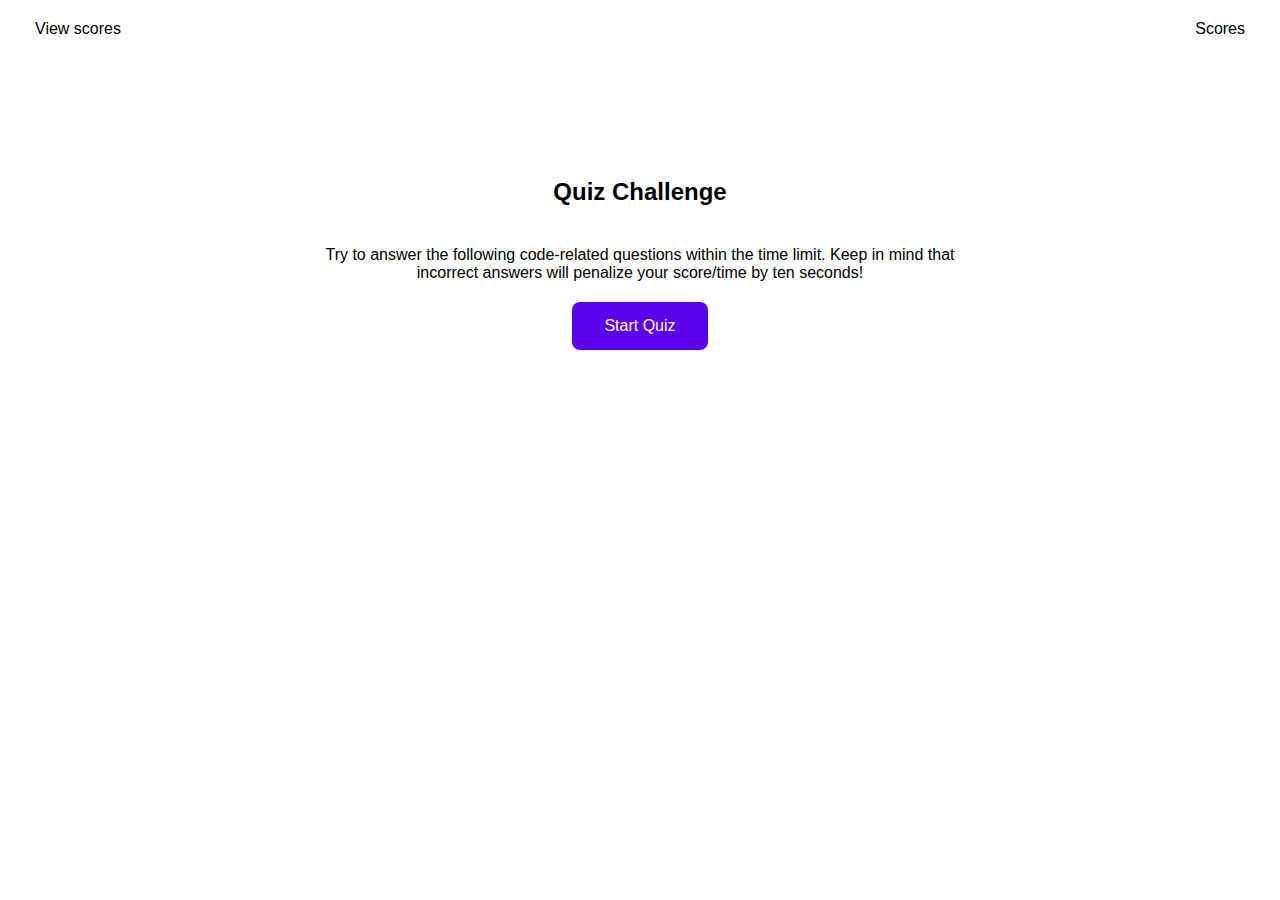
==== index.html @ dc4c39ce "created intro page and quiz pages in html" ====
<!DOCTYPE html>
<html lang="en">
<head>
    <meta charset="UTF-8">
    <meta http-equiv="X-UA-Compatible" content="IE=edge">
    <meta name="viewport" content="width=device-width, initial-scale=1.0">
    <link rel="stylesheet" href="./assets/css/style.css" />
    <title>Code Quiz</title>
</head>
<body>
    <header>
        <p>View scores</p>
        <p>Scores</p>
    </header>
    
    <section>
        <div class="quiz-start">
            <h3 class="title">Quiz Challenge</h3>
        
            <p id="intro">Try to answer the following code-related questions within the time limit.  Keep in mind that incorrect answers will penalize your score/time by ten seconds!</p>
            <a href="/quiz.html" class="button">Start Quiz</a>
        </div>
    </section>
    <script src="./assets/js/script.js"></script>
</body>
</html>
---- assets/css/style.css ----
* {
    margin: 0;
    padding: 0;
    box-sizing: border-box;
}

body {
    font-family: Arial, Helvetica, sans-serif;
}

header {
    padding: 20px 35px;
    background-color: var(--tertiary-color);
    display: flex;
    justify-content: space-between;
    flex-wrap: wrap;
    position: sticky;
    top: 0;
}

section {
    padding: 100px 300px;
}

.quiz-start {
    text-align: center;
}
#intro {
    padding:20px;
}

.title {
    font-size: 24px;
    padding: 20px;
}


.button {
    background-color: #5b00ec;
    border: none;
    color: white;
    padding: 15px 32px;
    text-align: center;
    text-decoration: none;
    display: inline-block;
    font-size: 16px;
    border-radius: 8px;
  }
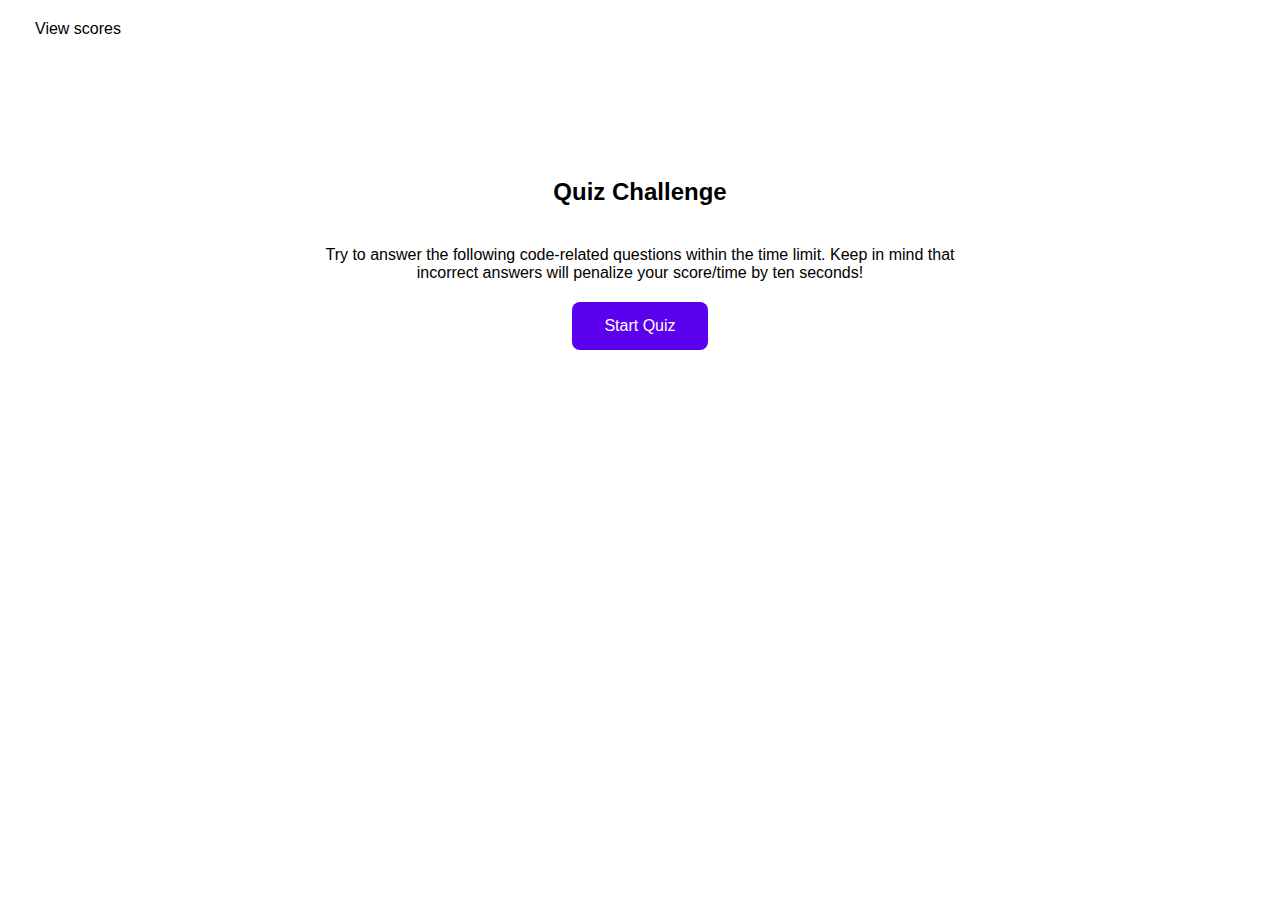
==== commit f6ce8804: "added countdown timer" ====
--- a/index.html
+++ b/index.html
@@ -10,7 +10,6 @@
 <body>
     <header>
         <p>View scores</p>
-        <p>Scores</p>
     </header>
     
     <section>
@@ -18,7 +17,7 @@
             <h3 class="title">Quiz Challenge</h3>
         
             <p id="intro">Try to answer the following code-related questions within the time limit.  Keep in mind that incorrect answers will penalize your score/time by ten seconds!</p>
-            <a href="/quiz.html" class="button">Start Quiz</a>
+            <a href="./quiz.html" class="button">Start Quiz</a>
         </div>
     </section>
     <script src="./assets/js/script.js"></script>
--- a/assets/css/style.css
+++ b/assets/css/style.css
@@ -34,7 +34,7 @@
     padding: 20px;
 }
 
-
+/* button styling */
 .button {
     background-color: #5b00ec;
     border: none;
@@ -47,4 +47,12 @@
     border-radius: 8px;
   }
 
+
+  @media screen and (max-width: 768px) {
+
+    section {
+        padding: 50px;
+    }
+    
+}
   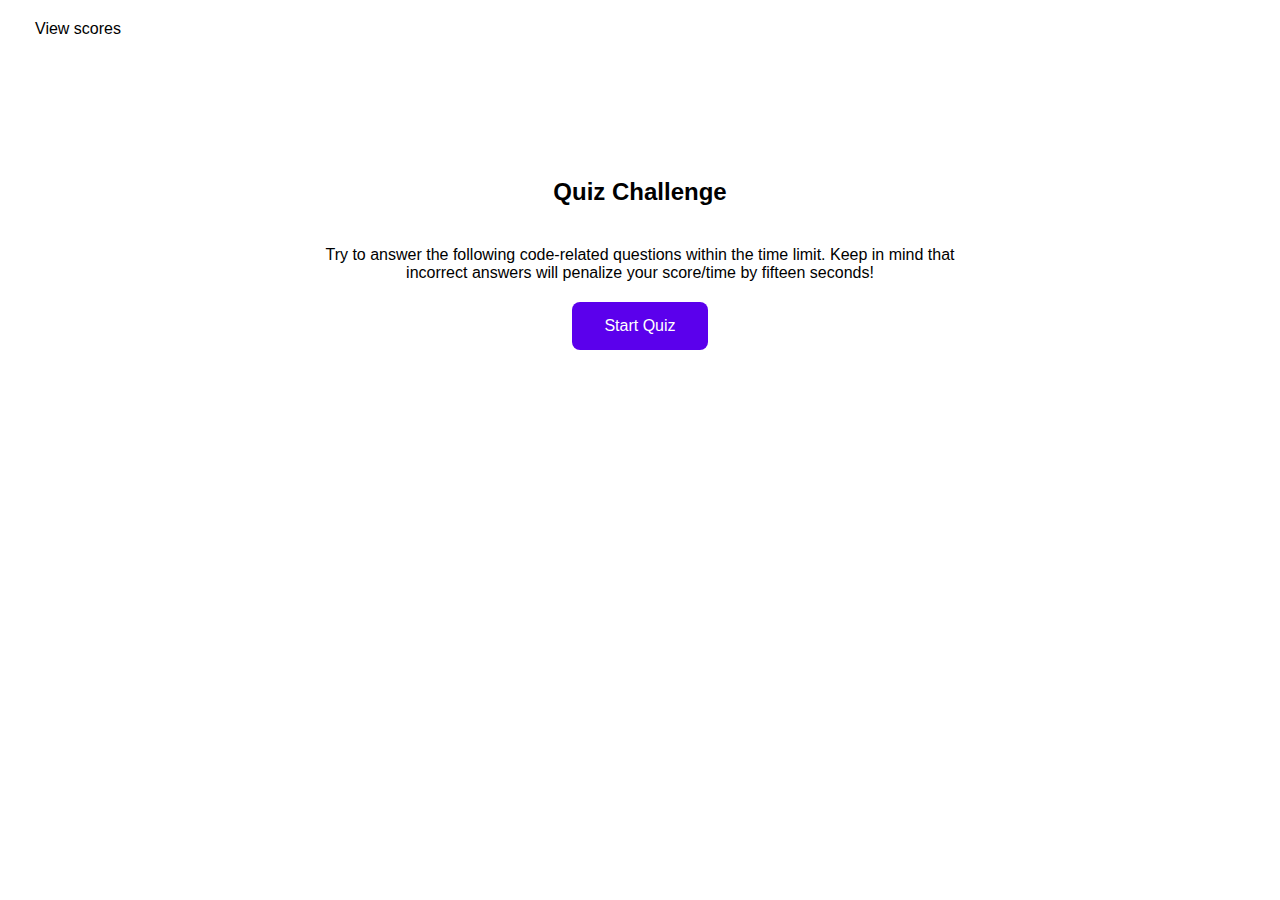
==== commit a66964ac: "added function to track scores" ====
--- a/index.html
+++ b/index.html
@@ -16,7 +16,7 @@
         <div class="quiz-start">
             <h3 class="title">Quiz Challenge</h3>
         
-            <p id="intro">Try to answer the following code-related questions within the time limit.  Keep in mind that incorrect answers will penalize your score/time by ten seconds!</p>
+            <p id="intro">Try to answer the following code-related questions within the time limit.  Keep in mind that incorrect answers will penalize your score/time by fifteen seconds!</p>
             <a href="./quiz.html" class="button">Start Quiz</a>
         </div>
     </section>
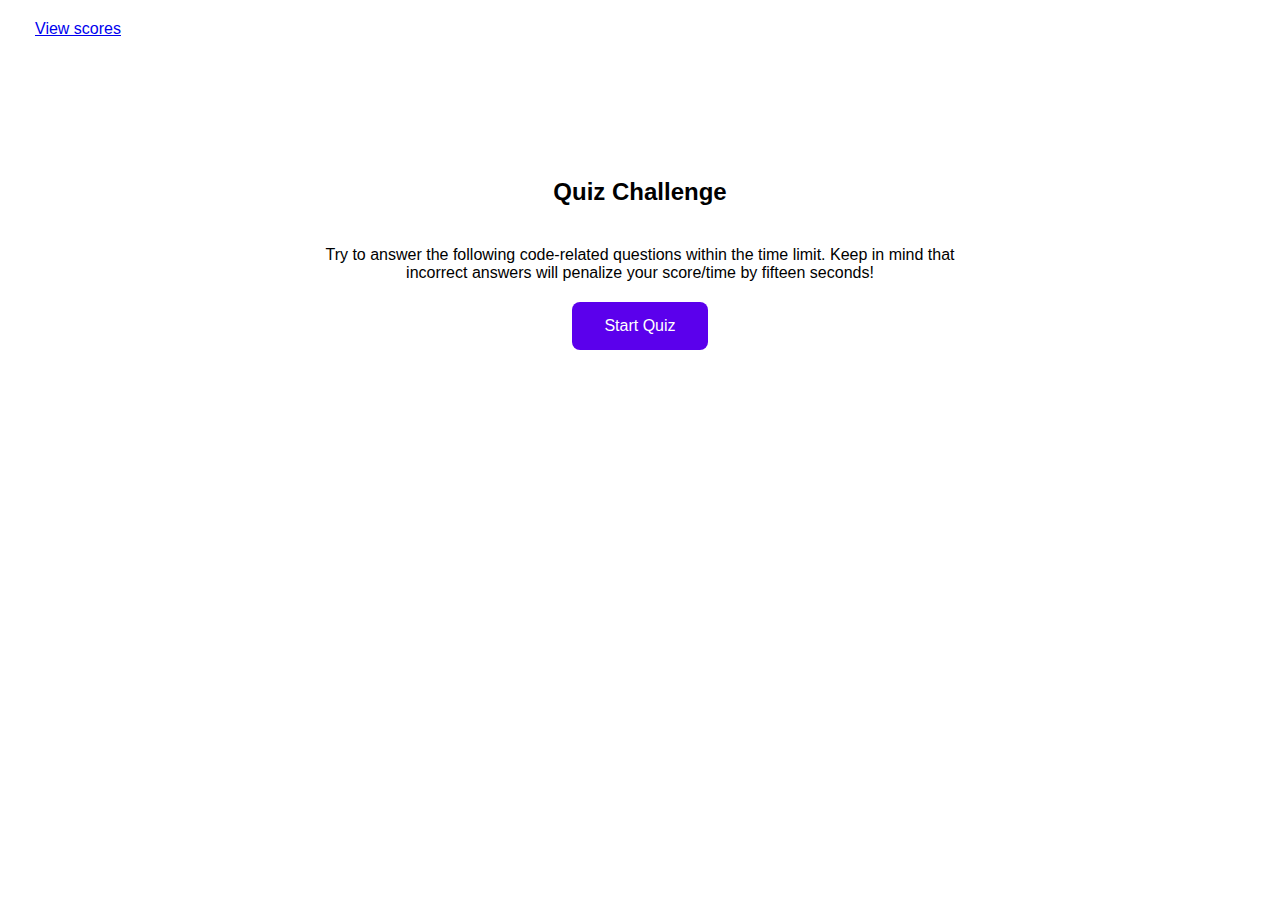
==== commit 6976d68b: "added high scores page" ====
--- a/index.html
+++ b/index.html
@@ -9,7 +9,7 @@
 </head>
 <body>
     <header>
-        <p>View scores</p>
+        <a href="./endgame.html">View scores</a>
     </header>
     
     <section>
